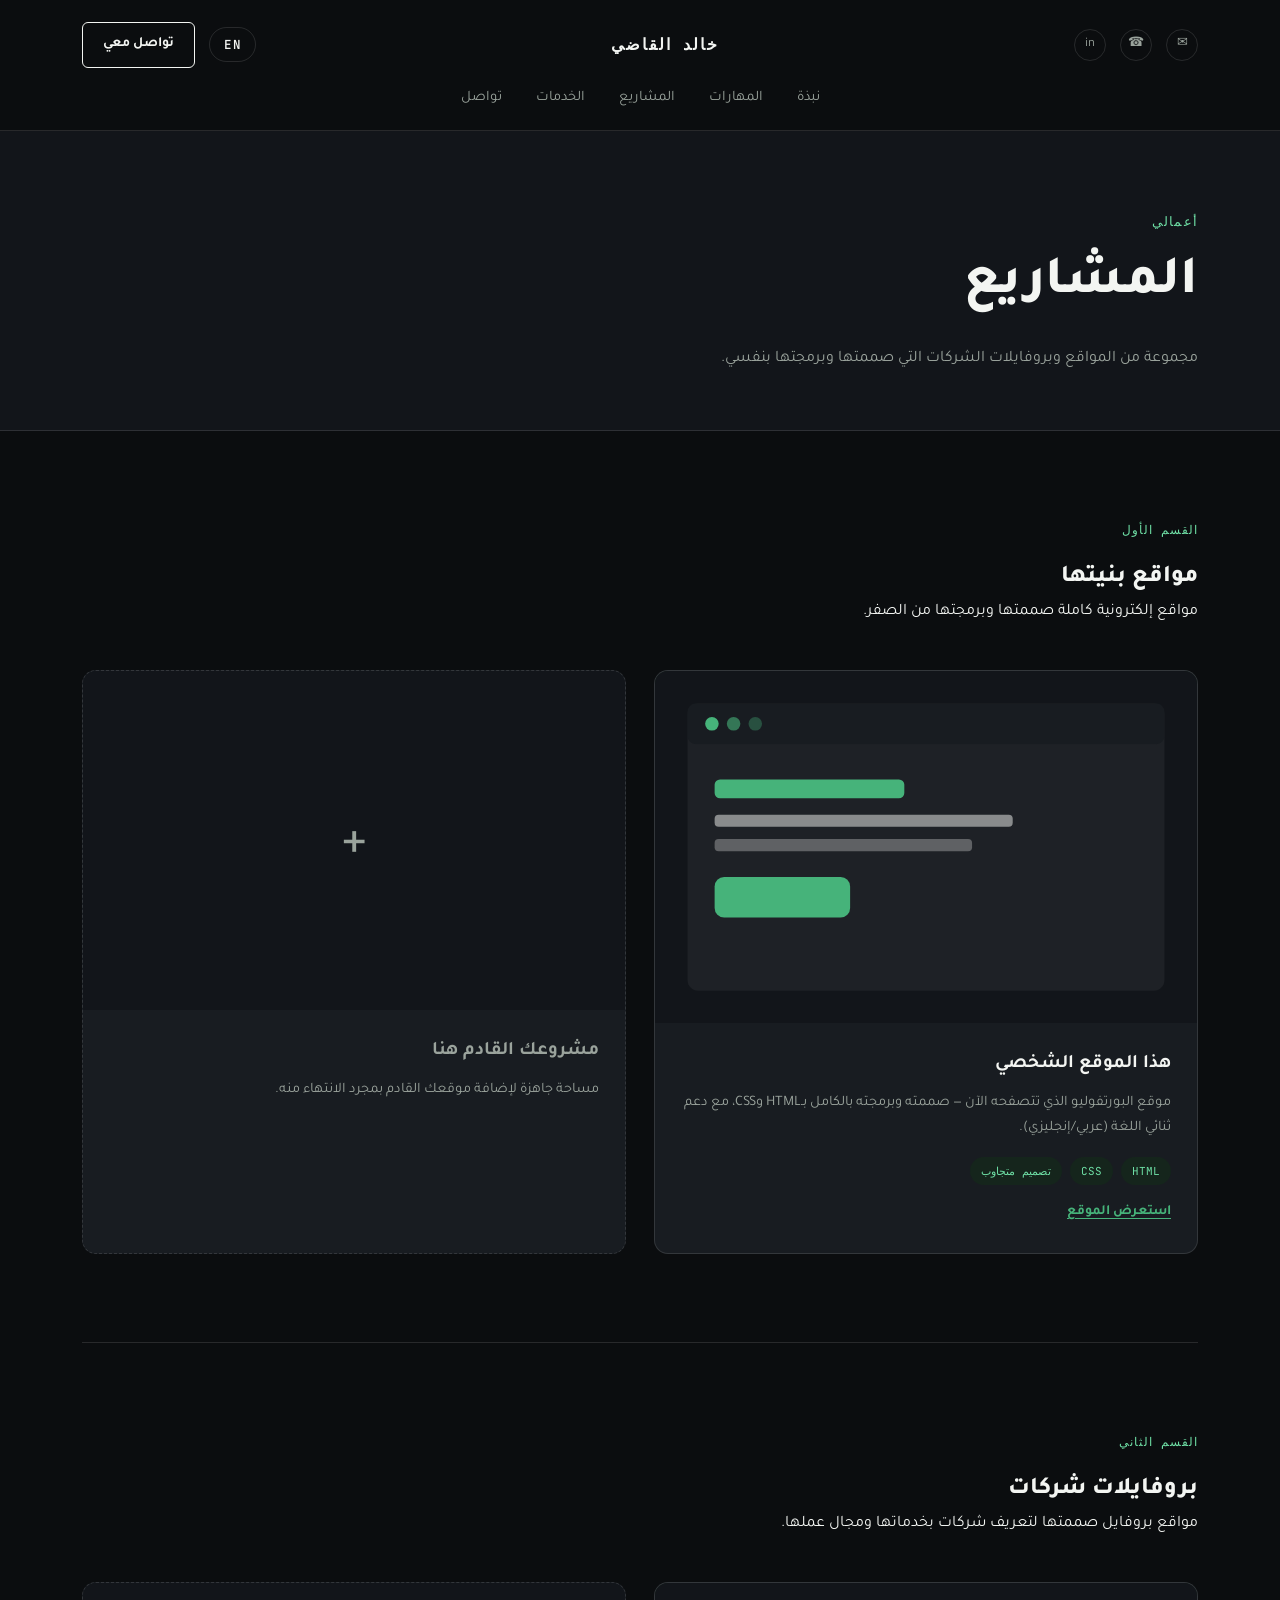
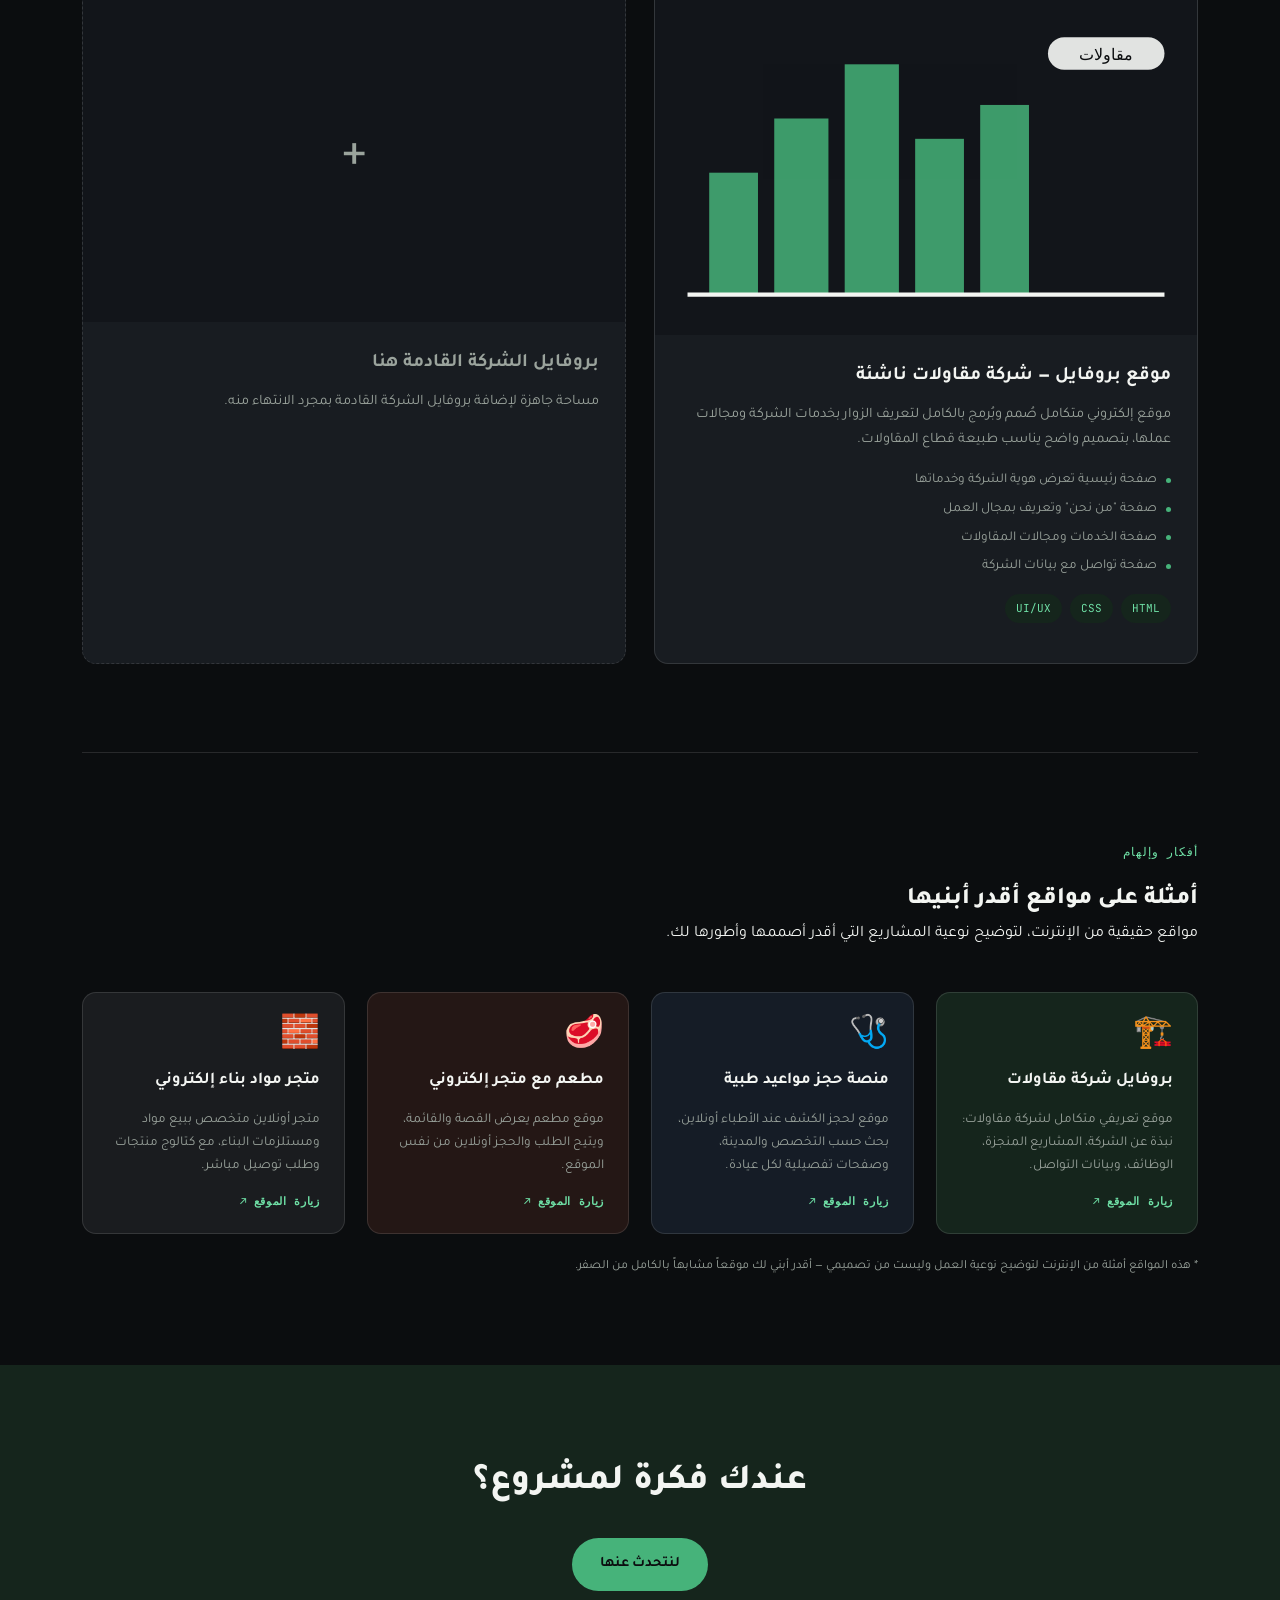
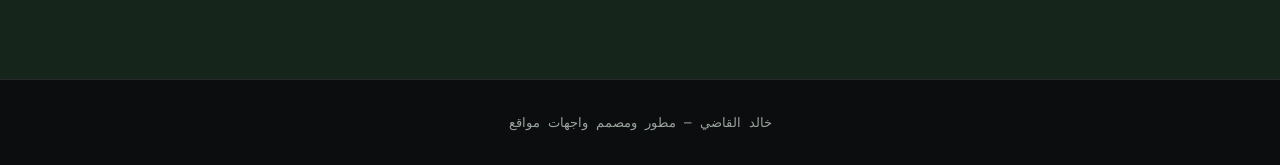
==== Projects.html @ 0570853b "files upluod" ====
<!DOCTYPE html>
<html lang="ar" dir="rtl">
<head>
<meta charset="UTF-8">
<meta name="viewport" content="width=device-width, initial-scale=1.0">
<title>المشاريع — خالد القاضي</title>
<meta name="description" content="مشاريع خالد القاضي — مواقع إلكترونية وبروفايلات شركات صممها وطوّرها.">
<link rel="preconnect" href="https://fonts.googleapis.com">
<link rel="preconnect" href="https://fonts.gstatic.com" crossorigin>
<link href="https://fonts.googleapis.com/css2?family=Fraunces:ital,opsz,wght@0,9..144,400;0,9..144,500;0,9..144,600;1,9..144,500&family=Sora:wght@400;500;600;700&family=JetBrains+Mono:wght@400;500;600&family=Tajawal:wght@400;500;700;800&display=swap" rel="stylesheet">
<link rel="stylesheet" href="Protofile.css">
</head>
<body>

<header class="nav">
  <div class="nav-top wrap">
    <div class="nav-icons">
      <a href="mailto:khaledkadi188@gmail.com" aria-label="Email" class="icon-link">✉</a>
      <a href="tel:+966581948160" aria-label="Phone" class="icon-link">☎</a>
      <a href="https://www.linkedin.com/" target="_blank" rel="noopener" aria-label="LinkedIn" class="icon-link">in</a>
    </div>
    <a href="index.html#top" class="site-title" data-i18n="brandName">خالد القاضي</a>
    <div class="nav-actions">
      <button class="lang-btn" id="langToggle">EN</button>
      <a href="index.html#contact" class="btn-outline" data-i18n="navCta">تواصل معي</a>
    </div>
  </div>
  <nav class="links wrap">
    <a href="index.html#about" data-i18n="navAbout">نبذة</a>
    <a href="index.html#skills" data-i18n="navSkills">المهارات</a>
    <a href="projects.html" data-i18n="navProjects">المشاريع</a>
    <a href="index.html#services" data-i18n="navServices">الخدمات</a>
    <a href="index.html#contact" data-i18n="navContact">تواصل</a>
  </nav>
</header>

<main id="top">
  <!-- PAGE HEADER -->
  <section class="page-header">
    <div class="wrap">
      <span class="eyebrow" data-i18n="pageEyebrow">أعمالي</span>
      <h1 class="display" data-i18n="pageTitle">المشاريع</h1>
      <p class="lead" data-i18n="pageLead">مجموعة من المواقع وبروفايلات الشركات التي صممتها وبرمجتها بنفسي.</p>
    </div>
  </section>

  <!-- WEBSITES -->
  <section id="websites">
    <div class="wrap">
      <div class="section-head">
        <span class="tag" data-i18n="websitesTag">القسم الأول</span>
        <h2 class="display" data-i18n="websitesTitle">مواقع بنيتها</h2>
        <p class="lead" data-i18n="websitesLead">مواقع إلكترونية كاملة صممتها وبرمجتها من الصفر.</p>
      </div>
      <div class="project-grid">

        <article class="project-card-sm">
          <div class="card-media">
            <svg viewBox="0 0 400 260" aria-hidden="true">
              <rect width="400" height="260" fill="#12151A"/>
              <rect x="24" y="24" width="352" height="212" rx="8" fill="#F3F5F2" opacity="0.05"/>
              <rect x="24" y="24" width="352" height="30" rx="6" fill="#181C21"/>
              <circle cx="42" cy="39" r="5" fill="#46B37A"/><circle cx="58" cy="39" r="5" fill="#46B37A" opacity="0.6"/><circle cx="74" cy="39" r="5" fill="#46B37A" opacity="0.35"/>
              <rect x="44" y="80" width="140" height="14" rx="4" fill="#46B37A"/>
              <rect x="44" y="106" width="220" height="9" rx="3" fill="#F3F5F2" opacity="0.5"/>
              <rect x="44" y="124" width="190" height="9" rx="3" fill="#F3F5F2" opacity="0.3"/>
              <rect x="44" y="152" width="100" height="30" rx="7" fill="#46B37A"/>
            </svg>
          </div>
          <div class="card-body">
            <h3 data-i18n="site1Title">هذا الموقع الشخصي</h3>
            <p data-i18n="site1Body">موقع البورتفوليو الذي تتصفحه الآن — صممته وبرمجته بالكامل بـHTML وCSS، مع دعم ثنائي اللغة (عربي/إنجليزي).</p>
            <div class="card-tags">
              <span class="ptag">HTML</span><span class="ptag">CSS</span><span class="ptag" data-i18n="ptagResponsive">تصميم متجاوب</span>
            </div>
            <a href="index.html#top" class="card-link" data-i18n="viewSite">استعرض الموقع</a>
          </div>
        </article>

        <article class="project-card-sm placeholder-card">
          <div class="card-media placeholder-media">
            <span class="plus">+</span>
          </div>
          <div class="card-body">
            <h3 data-i18n="placeholderTitle">مشروعك القادم هنا</h3>
            <p data-i18n="placeholderBody">مساحة جاهزة لإضافة موقعك القادم بمجرد الانتهاء منه.</p>
          </div>
        </article>

      </div>
    </div>
  </section>

  <div class="wrap"><hr class="rule"></div>

  <!-- COMPANY PROFILES -->
  <section id="profiles">
    <div class="wrap">
      <div class="section-head">
        <span class="tag" data-i18n="profilesTag">القسم الثاني</span>
        <h2 class="display" data-i18n="profilesTitle">بروفايلات شركات</h2>
        <p class="lead" data-i18n="profilesLead">مواقع بروفايل صممتها لتعريف شركات بخدماتها ومجال عملها.</p>
      </div>
      <div class="project-grid">

        <article class="project-card-sm">
          <div class="card-media">
            <svg viewBox="0 0 400 260" aria-hidden="true">
              <rect width="400" height="260" fill="#12151A"/>
              <g fill="#46B37A" opacity="0.85">
                <rect x="40" y="140" width="36" height="90"/>
                <rect x="88" y="100" width="40" height="130"/>
                <rect x="140" y="60" width="40" height="170"/>
                <rect x="192" y="115" width="36" height="115"/>
                <rect x="240" y="90" width="36" height="140"/>
              </g>
              <line x1="24" y1="230" x2="376" y2="230" stroke="#F3F5F2" stroke-width="3"/>
              <rect x="290" y="40" width="86" height="24" rx="12" fill="#F3F5F2" opacity="0.92"/>
              <text x="333" y="57" text-anchor="middle" font-size="12" font-family="JetBrains Mono, monospace" fill="#0B0D0F">مقاولات</text>
            </svg>
          </div>
          <div class="card-body">
            <h3 data-i18n="profile1Title">موقع بروفايل — شركة مقاولات ناشئة</h3>
            <p data-i18n="profile1Body">موقع إلكتروني متكامل صُمم وبُرمج بالكامل لتعريف الزوار بخدمات الشركة ومجالات عملها، بتصميم واضح يناسب طبيعة قطاع المقاولات.</p>
            <ul class="card-list">
              <li data-i18n="profileF1">صفحة رئيسية تعرض هوية الشركة وخدماتها</li>
              <li data-i18n="profileF2">صفحة "من نحن" وتعريف بمجال العمل</li>
              <li data-i18n="profileF3">صفحة الخدمات ومجالات المقاولات</li>
              <li data-i18n="profileF4">صفحة تواصل مع بيانات الشركة</li>
            </ul>
            <div class="card-tags">
              <span class="ptag">HTML</span><span class="ptag">CSS</span><span class="ptag" data-i18n="ptagUx">UI/UX</span>
            </div>
          </div>
        </article>

        <article class="project-card-sm placeholder-card">
          <div class="card-media placeholder-media">
            <span class="plus">+</span>
          </div>
          <div class="card-body">
            <h3 data-i18n="placeholderTitle2">بروفايل الشركة القادمة هنا</h3>
            <p data-i18n="placeholderBody2">مساحة جاهزة لإضافة بروفايل الشركة القادمة بمجرد الانتهاء منه.</p>
          </div>
        </article>

      </div>
    </div>
  </section>

  <div class="wrap"><hr class="rule"></div>

  <!-- INSPIRATION EXAMPLES -->
  <section id="examples">
    <div class="wrap">
      <div class="section-head">
        <span class="tag" data-i18n="examplesTag">أفكار وإلهام</span>
        <h2 class="display" data-i18n="examplesTitle">أمثلة على مواقع أقدر أبنيها</h2>
        <p class="lead" data-i18n="examplesLead">مواقع حقيقية من الإنترنت، لتوضيح نوعية المشاريع التي أقدر أصممها وأطورها لك.</p>
      </div>
      <div class="examples-grid">
        <a class="example-card tone-a" href="https://igcco.net/en/" target="_blank" rel="noopener">
          <span class="example-icon">🏗️</span>
          <h3 data-i18n="ex1Title">بروفايل شركة مقاولات</h3>
          <p data-i18n="ex1Body">موقع تعريفي متكامل لشركة مقاولات: نبذة عن الشركة، المشاريع المنجزة، الوظائف، وبيانات التواصل.</p>
          <span class="example-visit" data-i18n="visitSite">زيارة الموقع</span>
        </a>
        <a class="example-card tone-b" href="https://saudi.vezeeta.com/ar" target="_blank" rel="noopener">
          <span class="example-icon">🩺</span>
          <h3 data-i18n="ex2Title">منصة حجز مواعيد طبية</h3>
          <p data-i18n="ex2Body">موقع لحجز الكشف عند الأطباء أونلاين، بحث حسب التخصص والمدينة، وصفحات تفصيلية لكل عيادة.</p>
          <span class="example-visit" data-i18n="visitSite">زيارة الموقع</span>
        </a>
        <a class="example-card tone-c" href="https://redston.sa/ar" target="_blank" rel="noopener">
          <span class="example-icon">🥩</span>
          <h3 data-i18n="ex3Title">مطعم مع متجر إلكتروني</h3>
          <p data-i18n="ex3Body">موقع مطعم يعرض القصة والقائمة، ويتيح الطلب والحجز أونلاين من نفس الموقع.</p>
          <span class="example-visit" data-i18n="visitSite">زيارة الموقع</span>
        </a>
        <a class="example-card tone-d" href="https://mawad.com/" target="_blank" rel="noopener">
          <span class="example-icon">🧱</span>
          <h3 data-i18n="ex4Title">متجر مواد بناء إلكتروني</h3>
          <p data-i18n="ex4Body">متجر أونلاين متخصص ببيع مواد ومستلزمات البناء، مع كتالوج منتجات وطلب توصيل مباشر.</p>
          <span class="example-visit" data-i18n="visitSite">زيارة الموقع</span>
        </a>
      </div>
      <p class="examples-note" data-i18n="examplesNote">* هذه المواقع أمثلة من الإنترنت لتوضيح نوعية العمل وليست من تصميمي — أقدر أبني لك موقعاً مشابهاً بالكامل من الصفر.</p>
    </div>
  </section>

  <!-- CTA -->
  <section class="cta-band">
    <div class="wrap cta-inner">
      <h2 class="display" data-i18n="ctaTitle">عندك فكرة لمشروع؟</h2>
      <a href="index.html#contact" class="btn-solid" data-i18n="ctaBtn">لنتحدث عنها</a>
    </div>
  </section>
</main>

<footer>
  <div class="wrap">
    <span data-i18n="footerText">خالد القاضي — مطور ومصمم واجهات مواقع</span>
  </div>
</footer>

<script>
  const translations = {
    ar: {
      brandName:"خالد القاضي", navAbout:"نبذة", navSkills:"المهارات", navProjects:"المشاريع", navServices:"الخدمات", navContact:"تواصل", navCta:"تواصل معي",
      pageEyebrow:"أعمالي", pageTitle:"المشاريع", pageLead:"مجموعة من المواقع وبروفايلات الشركات التي صممتها وبرمجتها بنفسي.",
      websitesTag:"القسم الأول", websitesTitle:"مواقع بنيتها", websitesLead:"مواقع إلكترونية كاملة صممتها وبرمجتها من الصفر.",
      site1Title:"هذا الموقع الشخصي", site1Body:"موقع البورتفوليو الذي تتصفحه الآن — صممته وبرمجته بالكامل بـHTML وCSS، مع دعم ثنائي اللغة (عربي/إنجليزي).",
      ptagResponsive:"تصميم متجاوب", viewSite:"استعرض الموقع",
      placeholderTitle:"مشروعك القادم هنا", placeholderBody:"مساحة جاهزة لإضافة موقعك القادم بمجرد الانتهاء منه.",
      profilesTag:"القسم الثاني", profilesTitle:"بروفايلات شركات", profilesLead:"مواقع بروفايل صممتها لتعريف شركات بخدماتها ومجال عملها.",
      profile1Title:"موقع بروفايل — شركة مقاولات ناشئة",
      profile1Body:"موقع إلكتروني متكامل صُمم وبُرمج بالكامل لتعريف الزوار بخدمات الشركة ومجالات عملها، بتصميم واضح يناسب طبيعة قطاع المقاولات.",
      profileF1:"صفحة رئيسية تعرض هوية الشركة وخدماتها",
      profileF2:'صفحة "من نحن" وتعريف بمجال العمل',
      profileF3:"صفحة الخدمات ومجالات المقاولات",
      profileF4:"صفحة تواصل مع بيانات الشركة",
      ptagUx:"UI/UX",
      placeholderTitle2:"بروفايل الشركة القادمة هنا", placeholderBody2:"مساحة جاهزة لإضافة بروفايل الشركة القادمة بمجرد الانتهاء منه.",
      examplesTag:"أفكار وإلهام", examplesTitle:"أمثلة على مواقع أقدر أبنيها",
      examplesLead:"مواقع حقيقية من الإنترنت، لتوضيح نوعية المشاريع التي أقدر أصممها وأطورها لك.",
      ex1Title:"بروفايل شركة مقاولات",
      ex1Body:"موقع تعريفي متكامل لشركة مقاولات: نبذة عن الشركة، المشاريع المنجزة، الوظائف، وبيانات التواصل.",
      ex2Title:"منصة حجز مواعيد طبية",
      ex2Body:"موقع لحجز الكشف عند الأطباء أونلاين، بحث حسب التخصص والمدينة، وصفحات تفصيلية لكل عيادة.",
      ex3Title:"مطعم مع متجر إلكتروني",
      ex3Body:"موقع مطعم يعرض القصة والقائمة، ويتيح الطلب والحجز أونلاين من نفس الموقع.",
      ex4Title:"متجر مواد بناء إلكتروني",
      ex4Body:"متجر أونلاين متخصص ببيع مواد ومستلزمات البناء، مع كتالوج منتجات وطلب توصيل مباشر.",
      visitSite:"زيارة الموقع",
      examplesNote:"* هذه المواقع أمثلة من الإنترنت لتوضيح نوعية العمل وليست من تصميمي — أقدر أبني لك موقعاً مشابهاً بالكامل من الصفر.",
      ctaTitle:"عندك فكرة لمشروع؟", ctaBtn:"لنتحدث عنها",
      footerText:"خالد القاضي — مطور ومصمم واجهات مواقع"
    },
    en: {
      brandName:"Khaled Alkadi", navAbout:"About", navSkills:"Skills", navProjects:"Projects", navServices:"Services", navContact:"Contact", navCta:"Get in touch",
      pageEyebrow:"My work", pageTitle:"Projects", pageLead:"A collection of websites and company profiles I've designed and built myself.",
      websitesTag:"Section one", websitesTitle:"Websites I've built", websitesLead:"Full websites I designed and coded from scratch.",
      site1Title:"This portfolio site", site1Body:"The portfolio site you're browsing right now — fully designed and coded in HTML and CSS, with bilingual (Arabic/English) support.",
      ptagResponsive:"Responsive design", viewSite:"View site",
      placeholderTitle:"Your next project here", placeholderBody:"A ready spot to add your next website once it's done.",
      profilesTag:"Section two", profilesTitle:"Company profiles", profilesLead:"Profile websites I designed to introduce companies and their services.",
      profile1Title:"Profile website — growing construction company",
      profile1Body:"A complete website designed and built to introduce visitors to the company's services and areas of work, with a clear layout suited to the construction sector.",
      profileF1:"Homepage showcasing the company's identity and services",
      profileF2:'An "About us" page introducing the business',
      profileF3:"A services page covering construction specialties",
      profileF4:"A contact page with company details",
      ptagUx:"UI/UX",
      placeholderTitle2:"Next company profile here", placeholderBody2:"A ready spot to add the next company profile once it's done.",
      examplesTag:"Inspiration", examplesTitle:"Examples of sites I can build",
      examplesLead:"Real websites from around the web, showing the kind of projects I can design and build for you.",
      ex1Title:"Contracting company profile",
      ex1Body:"A complete profile site for a contracting company: about the company, completed projects, careers, and contact details.",
      ex2Title:"Medical appointment booking platform",
      ex2Body:"A site for booking doctor appointments online, searchable by specialty and city, with detailed clinic pages.",
      ex3Title:"Restaurant with online store",
      ex3Body:"A restaurant site that tells its story and menu, while letting customers order and book a table online.",
      ex4Title:"Building materials online store",
      ex4Body:"An online store specialized in construction materials and supplies, with a product catalog and direct delivery ordering.",
      visitSite:"Visit website",
      examplesNote:"* These sites are examples from the web to illustrate the type of work, not designed by me — I can build you a similar site fully from scratch.",
      ctaTitle:"Have a project in mind?", ctaBtn:"Let's talk about it",
      footerText:"Khaled Alkadi — Web Developer & UI/UX Designer"
    }
  };

  const langToggle = document.getElementById('langToggle');
  const htmlEl = document.documentElement;

  function applyLang(lang){
    const dict = translations[lang];
    document.querySelectorAll('[data-i18n]').forEach(el=>{
      const key = el.getAttribute('data-i18n');
      if(dict[key] !== undefined){ el.innerHTML = dict[key]; }
    });
    htmlEl.setAttribute('lang', lang);
    htmlEl.setAttribute('dir', lang === 'ar' ? 'rtl' : 'ltr');
    langToggle.textContent = lang === 'ar' ? 'EN' : 'عربي';
    langToggle.setAttribute('aria-label', lang === 'ar' ? 'Switch to English' : 'التبديل إلى العربية');
  }

  let currentLang = 'ar';
  langToggle.addEventListener('click', ()=>{
    currentLang = currentLang === 'ar' ? 'en' : 'ar';
    applyLang(currentLang);
  });

  applyLang(currentLang);
</script>

</body>
</html>
---- Protofile.css ----
:root{
  --bg:#0B0D0F;
  --bg-alt:#12151A;
  --bg-card:#181C21;
  --ink:#F3F5F2;
  --text-lo:#9AA39C;
  --line: rgba(243,245,242,0.12);
  --green:#46B37A;
  --green-bright:#6FE0A6;
  --green-dark:#1E4A2F;
  --green-light:#15251C;
  --dot:#CBD3CE;
  --star-line: rgba(203,211,206,0.30);
  --max: 1180px;
  --font-display-en: 'Fraunces', serif;
  --font-body-en: 'Sora', sans-serif;
  --font-display-ar: 'Tajawal', sans-serif;
  --font-body-ar: 'Tajawal', sans-serif;
  --font-mono: 'JetBrains Mono', monospace;
}
*{box-sizing:border-box; margin:0; padding:0;}
html{scroll-behavior:smooth;}
@media (prefers-reduced-motion: reduce){
  html{scroll-behavior:auto;}
  *{animation-duration:0.01ms !important; transition-duration:0.01ms !important;}
}
body{
  background:var(--bg);
  color:var(--ink);
  font-family:var(--font-body-ar);
  line-height:1.7;
}
html[lang="en"] body{ font-family:var(--font-body-en); }
html[lang="en"] h1, html[lang="en"] h2, html[lang="en"] .display{ font-family:var(--font-display-en); font-style:italic; font-weight:500; }
html[lang="ar"] h1, html[lang="ar"] h2, html[lang="ar"] .display{ font-family:var(--font-display-ar); font-weight:800; }

a{color:inherit;}
.wrap{max-width:var(--max); margin:0 auto; padding:0 32px;}
section{padding:88px 0;}
@media (max-width:720px){ section{padding:56px 0;} }

a:focus-visible, button:focus-visible{ outline:2px solid var(--green); outline-offset:3px; border-radius:4px; }

/* ---------- nav ---------- */
header.nav{ background:var(--bg); border-bottom:1px solid var(--line); position:sticky; top:0; z-index:50; }
.nav-top{ display:flex; align-items:center; justify-content:space-between; padding:22px 32px 18px; gap:16px; }
.nav-icons{ display:flex; gap:14px; }
.icon-link{
  width:32px; height:32px; border-radius:50%; border:1px solid var(--line);
  display:flex; align-items:center; justify-content:center; text-decoration:none;
  font-size:13px; color:var(--text-lo); transition:border-color .2s ease, color .2s ease;
}
.icon-link:hover{ border-color:var(--green); color:var(--green-bright); }
.site-title{
  font-family:var(--font-mono); font-size:16px; letter-spacing:.12em; text-transform:uppercase;
  text-decoration:none; color:var(--ink); font-weight:600;
}
.nav-actions{ display:flex; align-items:center; gap:14px; }
.lang-btn{
  font-family:var(--font-mono); font-size:12.5px; font-weight:600;
  background:transparent; border:1px solid var(--line); color:var(--ink);
  padding:8px 14px; border-radius:999px; cursor:pointer; letter-spacing:.04em;
  transition:border-color .2s ease;
}
.lang-btn:hover{ border-color:var(--green); }
.btn-outline{
  border:1px solid var(--ink); color:var(--ink); text-decoration:none;
  padding:10px 20px; border-radius:6px; font-size:14px; font-weight:600;
  transition:background .2s ease, color .2s ease, border-color .2s ease;
}
.btn-outline:hover{ background:var(--green); color:var(--bg); border-color:var(--green); }
nav.links{
  display:flex; justify-content:center; gap:34px; padding:0 32px 20px;
  font-size:14.5px;
}
nav.links a{ text-decoration:none; color:var(--text-lo); transition:color .2s ease; }
nav.links a:hover{ color:var(--green-bright); }
@media (max-width:720px){
  .nav-top{ flex-wrap:wrap; }
  nav.links{ gap:18px; flex-wrap:wrap; font-size:13px; }
}

/* ---------- hero ---------- */
.hero{
  position:relative; overflow:hidden;
  min-height:100vh; min-height:100svh;
  display:flex; align-items:center; justify-content:center;
  text-align:center; background:var(--bg);
}
.constellation-bg{ position:absolute; inset:0; width:100%; height:100%; display:block; }
.hero-content{
  position:relative; z-index:2;
  display:flex; flex-direction:column; align-items:center; gap:20px;
  padding:40px 32px; max-width:640px; margin:0 auto;
}
.eyebrow{
  font-family:var(--font-mono); font-size:12.5px; letter-spacing:.1em; text-transform:uppercase;
  color:var(--green-bright); display:inline-block;
}
.hero-avatar{
  width:136px; height:136px; border-radius:50%; overflow:hidden;
  background:var(--bg-card); border:1px solid var(--line);
  display:flex; align-items:center; justify-content:center; position:relative;
  animation:avatarGlow 4.5s ease-in-out infinite;
}
@keyframes avatarGlow{
  0%,100%{ box-shadow:0 0 0 1px var(--line), 0 0 30px rgba(70,179,122,0.14); }
  50%{ box-shadow:0 0 0 1px var(--line), 0 0 48px rgba(70,179,122,0.26); }
}
.hero-avatar img{ width:100%; height:100%; object-fit:cover; display:block; }
.avatar-fallback{ width:100%; height:100%; display:flex; align-items:center; justify-content:center; }
.avatar-fallback svg{ width:44%; height:44%; opacity:.4; }
.hero-name{ font-size:clamp(32px,5.2vw,50px); color:var(--ink); line-height:1.2; }
.hero-tagline{ font-size:16px; color:var(--text-lo); max-width:42ch; }
.hero-socials{ display:flex; gap:12px; margin-top:2px; }
.hero-socials .icon-link{ width:38px; height:38px; font-size:14px; }
.hero-cta{ display:flex; gap:16px; margin-top:10px; flex-wrap:wrap; justify-content:center; }
.scroll-hint{
  position:absolute; bottom:26px; left:50%; transform:translateX(-50%);
  color:var(--text-lo); font-size:20px; z-index:2;
  animation:scrollBounce 2.2s ease-in-out infinite;
}
@keyframes scrollBounce{ 0%,100%{ transform:translateX(-50%) translateY(0); opacity:.6;} 50%{ transform:translateX(-50%) translateY(8px); opacity:1;} }

/* ---------- services triptych ---------- */
.triptych{ background:var(--bg-alt); }
.triptych .center{ text-align:center; margin-bottom:56px; color:var(--ink); }
.triptych-grid{ display:grid; grid-template-columns:repeat(3,1fr); gap:48px; text-align:center; }
@media (max-width:820px){ .triptych-grid{ grid-template-columns:1fr; gap:40px; } }
.triptych-col h3{ font-size:20px; margin-bottom:14px; font-family:var(--font-body-ar); color:var(--ink); }
html[lang="en"] .triptych-col h3{ font-family:var(--font-body-en); font-weight:700; }
.triptych-col p{ font-size:14.5px; color:var(--text-lo); max-width:32ch; margin:0 auto 16px; }
.triptych-col a{ font-size:14px; text-decoration:underline; text-underline-offset:4px; color:var(--green); font-weight:600; }
.triptych-col a:hover{ color:var(--green-bright); }

.rule{ border:none; border-top:1px solid var(--line); margin:0; }

/* ---------- split sections ---------- */
.split-grid{ display:grid; grid-template-columns:0.75fr 1.25fr; gap:64px; align-items:start; }
@media (max-width:860px){ .split-grid{ grid-template-columns:1fr; gap:32px; } }
.split-media .tag{ display:block; margin-bottom:16px; }
.media-box{ border-radius:10px; overflow:hidden; aspect-ratio:1/1; max-width:340px; border:1px solid var(--line); }
.media-box svg{ width:100%; height:100%; display:block; animation:floatShape 6s ease-in-out infinite; }
@keyframes floatShape{ 0%,100%{ transform:translateY(0);} 50%{ transform:translateY(-6px);} }
.tag{
  font-family:var(--font-mono); font-size:12px; letter-spacing:.08em; text-transform:uppercase;
  color:var(--green-bright);
}
.split-body h2.display{ font-size:clamp(26px,3.6vw,38px); margin-bottom:20px; color:var(--ink); }
.split-body .lead{ font-size:16px; color:var(--text-lo); max-width:56ch; margin-bottom:8px; }
.two-col{ display:grid; grid-template-columns:1fr 1fr; gap:32px; margin-top:36px; }
@media (max-width:560px){ .two-col{ grid-template-columns:1fr; } }
.two-col h4{ font-size:14px; letter-spacing:.04em; text-transform:uppercase; margin-bottom:10px; color:var(--ink); }
.two-col p{ font-size:14px; color:var(--text-lo); margin-bottom:12px; }
.two-col a{ font-size:13.5px; text-decoration:underline; text-underline-offset:4px; color:var(--green); font-weight:600; }
.two-col a:hover{ color:var(--green-bright); }

.split.alt .project-list{ list-style:none; display:flex; flex-direction:column; gap:8px; margin:22px 0 30px; }
.split.alt .project-list li{ display:flex; align-items:center; gap:10px; font-size:14px; color:var(--text-lo); }
.split.alt .project-list li::before{ content:''; width:6px; height:6px; border-radius:50%; background:var(--green); flex-shrink:0; }
.btn-solid{
  display:inline-block; background:var(--green); color:var(--bg);
  padding:14px 28px; border-radius:999px; text-decoration:none; font-weight:700; font-size:14.5px;
  transition:transform .2s ease, background .2s ease;
}
.btn-solid:hover{ transform:translateY(-2px); background:var(--green-bright); }
.btn-outline-invert{
  display:inline-block; border:1px solid var(--line); color:var(--ink);
  padding:14px 28px; border-radius:999px; text-decoration:none; font-weight:700; font-size:14.5px;
  transition:border-color .2s ease, color .2s ease;
}
.btn-outline-invert:hover{ border-color:var(--green); color:var(--green-bright); }

/* ---------- skills ---------- */
.section-head{ max-width:60ch; margin-bottom:44px; }
.section-head h2{ margin-top:12px; color:var(--ink); }
.skills-wrap{ display:flex; flex-wrap:wrap; gap:14px; }
.skill-chip{
  display:flex; align-items:center; gap:10px;
  padding:14px 20px; border-radius:12px;
  background:var(--green-light); border:1px solid var(--line);
  font-size:15px; font-weight:600; color:var(--ink);
  transition:border-color .2s ease, transform .2s ease;
}
.skill-chip:hover{ border-color:var(--green); transform:translateY(-3px); }
.skill-dot{ width:10px; height:10px; border-radius:3px; background:var(--green); }
.skill-chip:nth-child(2n) .skill-dot{ background:var(--ink); }
.skill-chip:nth-child(3n) .skill-dot{ background:var(--green-bright); }

/* ---------- contact ---------- */
.contact-inner{ display:grid; grid-template-columns:1fr 1fr; gap:56px; align-items:center; }
@media (max-width:820px){ .contact-inner{ grid-template-columns:1fr; } }
.contact-list{ display:flex; flex-direction:column; margin-top:28px; }
.contact-row{
  display:flex; align-items:center; justify-content:space-between;
  padding:18px 0; border-bottom:1px solid var(--line);
  text-decoration:none; color:var(--ink);
  transition:color .2s ease;
}
.contact-row:hover{ color:var(--green-bright); }
.contact-row .k{ font-family:var(--font-mono); font-size:12px; color:var(--text-lo); text-transform:uppercase; letter-spacing:.06em; }
.contact-row .v{ font-size:16px; font-weight:600; }
.contact-visual{
  aspect-ratio:1/1; border-radius:14px; background:var(--green-light); border:1px solid var(--line);
  display:flex; align-items:center; justify-content:center; position:relative; overflow:hidden;
}
.contact-visual .ring{ position:absolute; border:1px solid var(--line); border-radius:50%; }
.contact-visual .r1{ width:70%; height:70%; }
.contact-visual .r2{ width:45%; height:45%; border-color:var(--green); opacity:.5; }
.contact-initial{ font-family:var(--font-display-ar); font-weight:800; font-size:96px; color:var(--green-bright); z-index:2; }

footer{
  padding:32px 0; text-align:center; border-top:1px solid var(--line);
  font-family:var(--font-mono); font-size:12.5px; color:var(--text-lo);
}

/* ---------- inspiration examples ---------- */
.examples-grid{ display:grid; grid-template-columns:repeat(4,1fr); gap:22px; }
@media (max-width:980px){ .examples-grid{ grid-template-columns:1fr 1fr; } }
@media (max-width:560px){ .examples-grid{ grid-template-columns:1fr; } }
.example-card{
  border-radius:14px; padding:28px 24px 22px; display:flex; flex-direction:column; gap:14px;
  min-height:220px; border:1px solid var(--line); text-decoration:none; color:var(--ink);
  transition:transform .2s ease, box-shadow .2s ease, border-color .2s ease;
}
.example-card:hover{ transform:translateY(-4px); box-shadow:0 14px 30px rgba(0,0,0,0.35); border-color:var(--green); }
.example-icon{ font-size:32px; line-height:1; }
.example-card h3{ font-size:16.5px; }
.example-card p{ font-size:13.5px; color:var(--text-lo); flex:1; }
.example-visit{
  font-family:var(--font-mono); font-size:11px; letter-spacing:.06em; text-transform:uppercase;
  font-weight:600; color:var(--green-bright); display:flex; align-items:center; gap:6px;
}
.example-visit::after{ content:'↗'; }
.example-card.tone-a{ background:#15251C; }
.example-card.tone-b{ background:#151C26; }
.example-card.tone-c{ background:#241715; }
.example-card.tone-d{ background:#1A1C1F; }
.examples-note{ font-size:12.5px; color:var(--text-lo); margin-top:22px; }

/* ---------- projects page ---------- */
.page-header{ padding:80px 0 56px; border-bottom:1px solid var(--line); background:var(--bg-alt); }
.page-header .eyebrow{ display:block; }
.page-header h1{ font-size:clamp(34px,5vw,54px); color:var(--ink); margin:6px 0 16px; }
.page-header .lead{ font-size:16px; color:var(--text-lo); max-width:56ch; }

.project-grid{ display:grid; grid-template-columns:1fr 1fr; gap:28px; }
@media (max-width:780px){ .project-grid{ grid-template-columns:1fr; } }

.project-card-sm{
  border:1px solid var(--line); border-radius:14px; overflow:hidden;
  background:var(--bg-card); display:flex; flex-direction:column;
  transition:transform .2s ease, box-shadow .2s ease;
}
.project-card-sm:hover{ transform:translateY(-4px); box-shadow:0 14px 30px rgba(0,0,0,0.35); }
.card-media{ aspect-ratio:16/10; background:var(--green-light); }
.card-media svg{ width:100%; height:100%; display:block; }
.card-body{ padding:26px; }
.card-body h3{ font-size:19px; margin-bottom:10px; color:var(--ink); font-family:var(--font-body-ar); }
html[lang="en"] .card-body h3{ font-family:var(--font-body-en); font-weight:700; }
.card-body p{ font-size:14.5px; color:var(--text-lo); margin-bottom:16px; }
.card-list{ list-style:none; display:flex; flex-direction:column; gap:6px; margin-bottom:16px; }
.card-list li{ display:flex; align-items:center; gap:9px; font-size:13.5px; color:var(--text-lo); }
.card-list li::before{ content:''; width:5px; height:5px; border-radius:50%; background:var(--green); flex-shrink:0; }
.card-tags{ display:flex; flex-wrap:wrap; gap:8px; margin-bottom:14px; }
.ptag{ font-family:var(--font-mono); font-size:11px; padding:5px 11px; border-radius:999px; background:var(--green-light); color:var(--green-bright); }
.card-link{ font-size:14px; font-weight:600; text-decoration:underline; text-underline-offset:4px; color:var(--green); }
.card-link:hover{ color:var(--green-bright); }

.placeholder-card{ border-style:dashed; }
.placeholder-media{ display:flex; align-items:center; justify-content:center; background:var(--bg-alt); }
.placeholder-media .plus{ font-size:44px; color:var(--text-lo); font-family:var(--font-mono); }
.placeholder-card h3, .placeholder-card p{ color:var(--text-lo); }

.cta-band{ background:var(--green-light); text-align:center; }
.cta-inner{ display:flex; flex-direction:column; align-items:center; gap:24px; }
.cta-inner h2{ color:var(--ink); font-size:clamp(26px,3.6vw,36px); }
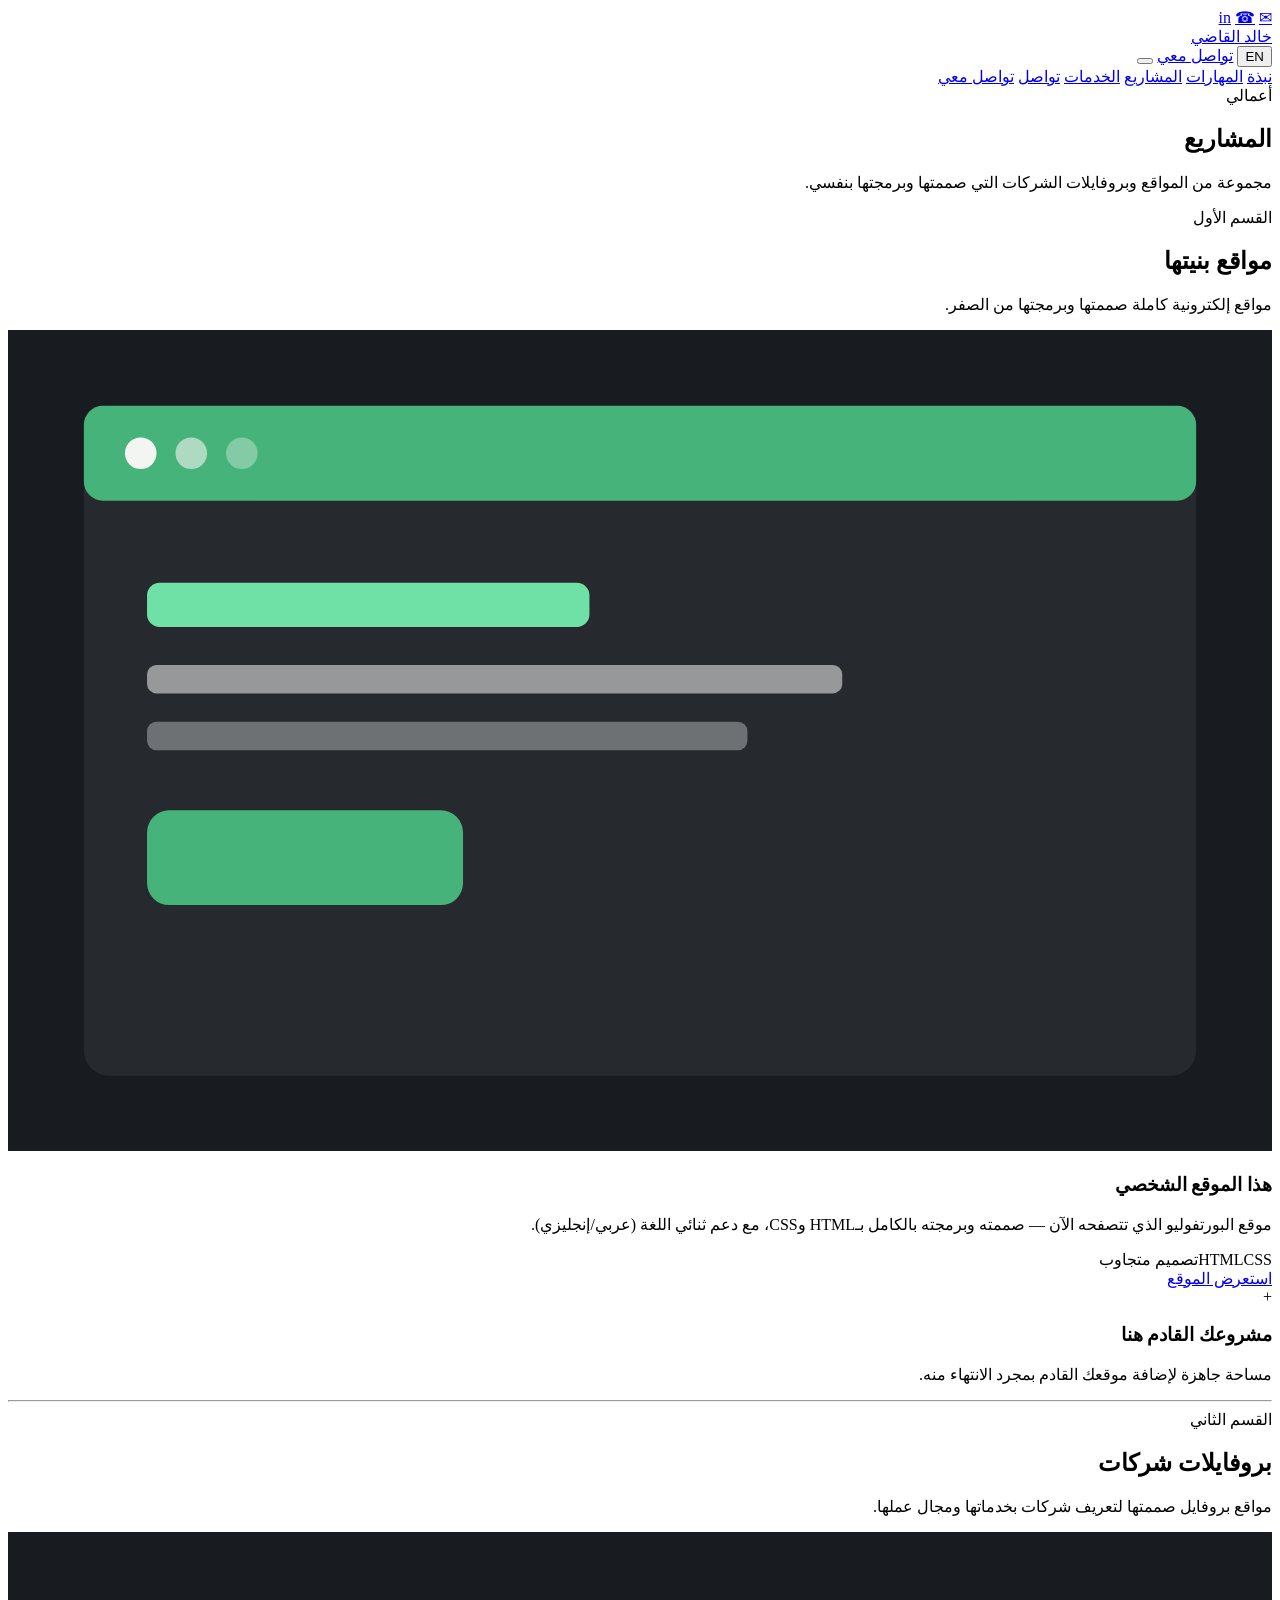
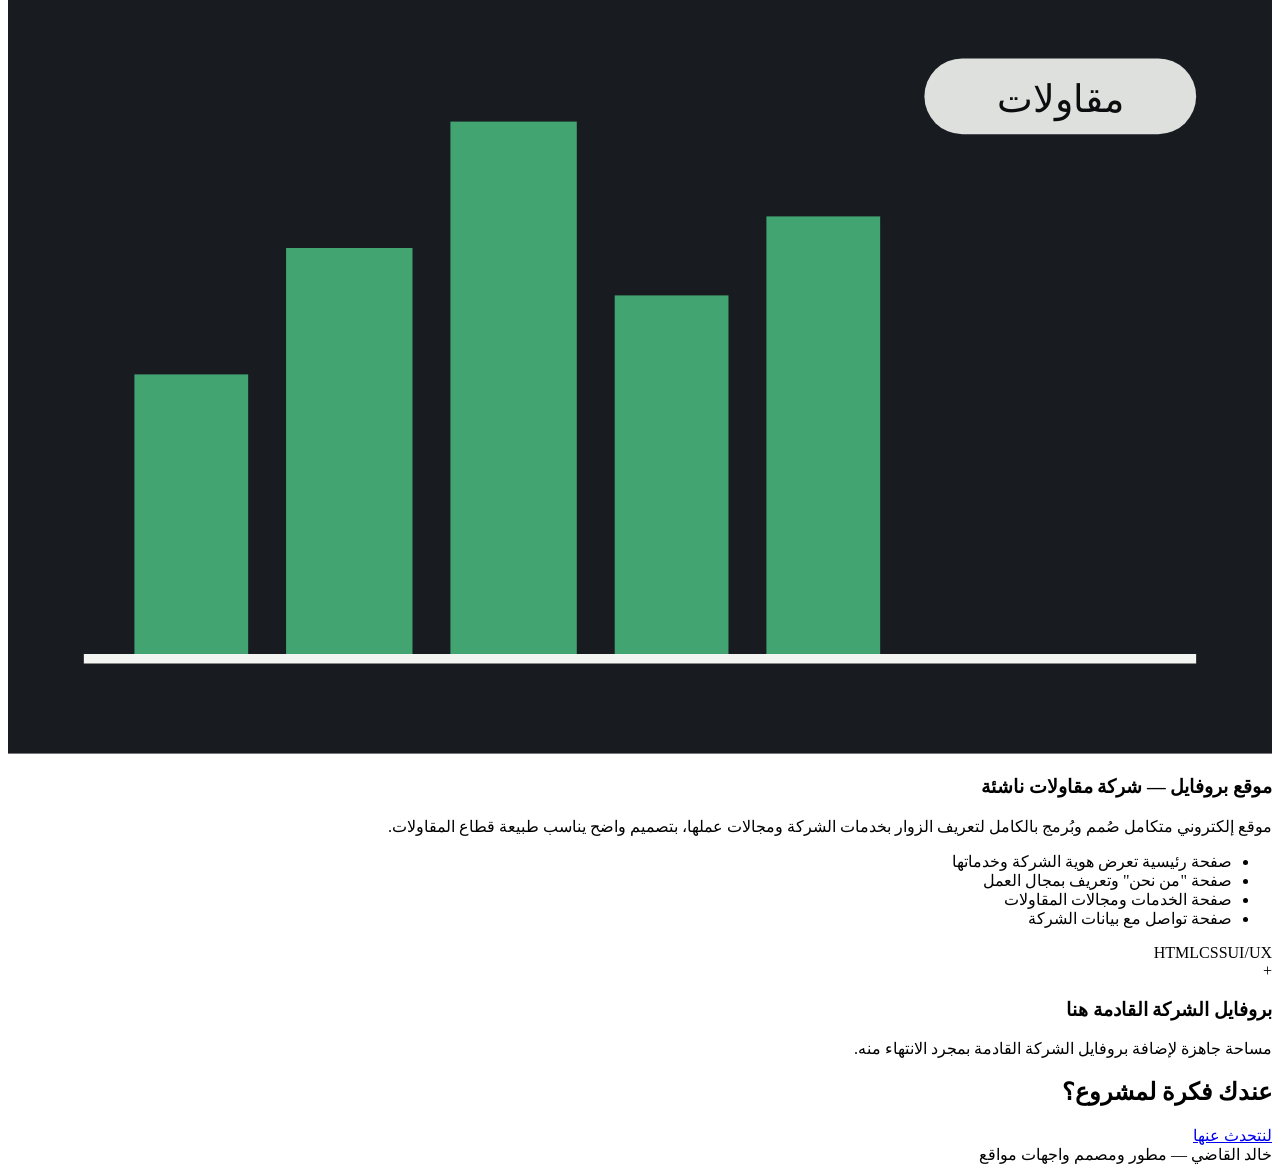
==== commit 89100668: "Update Projects.html" ====
--- a/Projects.html
+++ b/Projects.html
@@ -8,7 +8,7 @@
 <link rel="preconnect" href="https://fonts.googleapis.com">
 <link rel="preconnect" href="https://fonts.gstatic.com" crossorigin>
 <link href="https://fonts.googleapis.com/css2?family=Fraunces:ital,opsz,wght@0,9..144,400;0,9..144,500;0,9..144,600;1,9..144,500&family=Sora:wght@400;500;600;700&family=JetBrains+Mono:wght@400;500;600&family=Tajawal:wght@400;500;700;800&display=swap" rel="stylesheet">
-<link rel="stylesheet" href="Protofile.css">
+<link rel="stylesheet" href="style.css">
 </head>
 <body>
 
@@ -23,14 +23,18 @@
     <div class="nav-actions">
       <button class="lang-btn" id="langToggle">EN</button>
       <a href="index.html#contact" class="btn-outline" data-i18n="navCta">تواصل معي</a>
+      <button class="menu-toggle" id="menuToggle" aria-label="فتح القائمة" aria-expanded="false" aria-controls="navLinks">
+        <span></span>
+      </button>
     </div>
   </div>
-  <nav class="links wrap">
+  <nav class="links wrap" id="navLinks">
     <a href="index.html#about" data-i18n="navAbout">نبذة</a>
     <a href="index.html#skills" data-i18n="navSkills">المهارات</a>
     <a href="projects.html" data-i18n="navProjects">المشاريع</a>
     <a href="index.html#services" data-i18n="navServices">الخدمات</a>
     <a href="index.html#contact" data-i18n="navContact">تواصل</a>
+    <a href="index.html#contact" class="nav-cta-mobile" data-i18n="navCta">تواصل معي</a>
   </nav>
 </header>
 
@@ -57,13 +61,13 @@
         <article class="project-card-sm">
           <div class="card-media">
             <svg viewBox="0 0 400 260" aria-hidden="true">
-              <rect width="400" height="260" fill="#12151A"/>
-              <rect x="24" y="24" width="352" height="212" rx="8" fill="#F3F5F2" opacity="0.05"/>
-              <rect x="24" y="24" width="352" height="30" rx="6" fill="#181C21"/>
-              <circle cx="42" cy="39" r="5" fill="#46B37A"/><circle cx="58" cy="39" r="5" fill="#46B37A" opacity="0.6"/><circle cx="74" cy="39" r="5" fill="#46B37A" opacity="0.35"/>
-              <rect x="44" y="80" width="140" height="14" rx="4" fill="#46B37A"/>
-              <rect x="44" y="106" width="220" height="9" rx="3" fill="#F3F5F2" opacity="0.5"/>
-              <rect x="44" y="124" width="190" height="9" rx="3" fill="#F3F5F2" opacity="0.3"/>
+              <rect width="400" height="260" fill="#181C21"/>
+              <rect x="24" y="24" width="352" height="212" rx="8" fill="#F3F5F2" opacity="0.06"/>
+              <rect x="24" y="24" width="352" height="30" rx="6" fill="#46B37A"/>
+              <circle cx="42" cy="39" r="5" fill="#F3F5F2"/><circle cx="58" cy="39" r="5" fill="#F3F5F2" opacity="0.6"/><circle cx="74" cy="39" r="5" fill="#F3F5F2" opacity="0.35"/>
+              <rect x="44" y="80" width="140" height="14" rx="4" fill="#6FE0A6"/>
+              <rect x="44" y="106" width="220" height="9" rx="3" fill="#F3F5F2" opacity="0.55"/>
+              <rect x="44" y="124" width="190" height="9" rx="3" fill="#F3F5F2" opacity="0.35"/>
               <rect x="44" y="152" width="100" height="30" rx="7" fill="#46B37A"/>
             </svg>
           </div>
@@ -106,8 +110,8 @@
         <article class="project-card-sm">
           <div class="card-media">
             <svg viewBox="0 0 400 260" aria-hidden="true">
-              <rect width="400" height="260" fill="#12151A"/>
-              <g fill="#46B37A" opacity="0.85">
+              <rect width="400" height="260" fill="#181C21"/>
+              <g fill="#46B37A" opacity="0.9">
                 <rect x="40" y="140" width="36" height="90"/>
                 <rect x="88" y="100" width="40" height="130"/>
                 <rect x="140" y="60" width="40" height="170"/>
@@ -115,7 +119,7 @@
                 <rect x="240" y="90" width="36" height="140"/>
               </g>
               <line x1="24" y1="230" x2="376" y2="230" stroke="#F3F5F2" stroke-width="3"/>
-              <rect x="290" y="40" width="86" height="24" rx="12" fill="#F3F5F2" opacity="0.92"/>
+              <rect x="290" y="40" width="86" height="24" rx="12" fill="#F3F5F2" opacity="0.9"/>
               <text x="333" y="57" text-anchor="middle" font-size="12" font-family="JetBrains Mono, monospace" fill="#0B0D0F">مقاولات</text>
             </svg>
           </div>
@@ -145,46 +149,6 @@
         </article>
 
       </div>
-    </div>
-  </section>
-
-  <div class="wrap"><hr class="rule"></div>
-
-  <!-- INSPIRATION EXAMPLES -->
-  <section id="examples">
-    <div class="wrap">
-      <div class="section-head">
-        <span class="tag" data-i18n="examplesTag">أفكار وإلهام</span>
-        <h2 class="display" data-i18n="examplesTitle">أمثلة على مواقع أقدر أبنيها</h2>
-        <p class="lead" data-i18n="examplesLead">مواقع حقيقية من الإنترنت، لتوضيح نوعية المشاريع التي أقدر أصممها وأطورها لك.</p>
-      </div>
-      <div class="examples-grid">
-        <a class="example-card tone-a" href="https://igcco.net/en/" target="_blank" rel="noopener">
-          <span class="example-icon">🏗️</span>
-          <h3 data-i18n="ex1Title">بروفايل شركة مقاولات</h3>
-          <p data-i18n="ex1Body">موقع تعريفي متكامل لشركة مقاولات: نبذة عن الشركة، المشاريع المنجزة، الوظائف، وبيانات التواصل.</p>
-          <span class="example-visit" data-i18n="visitSite">زيارة الموقع</span>
-        </a>
-        <a class="example-card tone-b" href="https://saudi.vezeeta.com/ar" target="_blank" rel="noopener">
-          <span class="example-icon">🩺</span>
-          <h3 data-i18n="ex2Title">منصة حجز مواعيد طبية</h3>
-          <p data-i18n="ex2Body">موقع لحجز الكشف عند الأطباء أونلاين، بحث حسب التخصص والمدينة، وصفحات تفصيلية لكل عيادة.</p>
-          <span class="example-visit" data-i18n="visitSite">زيارة الموقع</span>
-        </a>
-        <a class="example-card tone-c" href="https://redston.sa/ar" target="_blank" rel="noopener">
-          <span class="example-icon">🥩</span>
-          <h3 data-i18n="ex3Title">مطعم مع متجر إلكتروني</h3>
-          <p data-i18n="ex3Body">موقع مطعم يعرض القصة والقائمة، ويتيح الطلب والحجز أونلاين من نفس الموقع.</p>
-          <span class="example-visit" data-i18n="visitSite">زيارة الموقع</span>
-        </a>
-        <a class="example-card tone-d" href="https://mawad.com/" target="_blank" rel="noopener">
-          <span class="example-icon">🧱</span>
-          <h3 data-i18n="ex4Title">متجر مواد بناء إلكتروني</h3>
-          <p data-i18n="ex4Body">متجر أونلاين متخصص ببيع مواد ومستلزمات البناء، مع كتالوج منتجات وطلب توصيل مباشر.</p>
-          <span class="example-visit" data-i18n="visitSite">زيارة الموقع</span>
-        </a>
-      </div>
-      <p class="examples-note" data-i18n="examplesNote">* هذه المواقع أمثلة من الإنترنت لتوضيح نوعية العمل وليست من تصميمي — أقدر أبني لك موقعاً مشابهاً بالكامل من الصفر.</p>
     </div>
   </section>
 
@@ -221,18 +185,6 @@
       profileF4:"صفحة تواصل مع بيانات الشركة",
       ptagUx:"UI/UX",
       placeholderTitle2:"بروفايل الشركة القادمة هنا", placeholderBody2:"مساحة جاهزة لإضافة بروفايل الشركة القادمة بمجرد الانتهاء منه.",
-      examplesTag:"أفكار وإلهام", examplesTitle:"أمثلة على مواقع أقدر أبنيها",
-      examplesLead:"مواقع حقيقية من الإنترنت، لتوضيح نوعية المشاريع التي أقدر أصممها وأطورها لك.",
-      ex1Title:"بروفايل شركة مقاولات",
-      ex1Body:"موقع تعريفي متكامل لشركة مقاولات: نبذة عن الشركة، المشاريع المنجزة، الوظائف، وبيانات التواصل.",
-      ex2Title:"منصة حجز مواعيد طبية",
-      ex2Body:"موقع لحجز الكشف عند الأطباء أونلاين، بحث حسب التخصص والمدينة، وصفحات تفصيلية لكل عيادة.",
-      ex3Title:"مطعم مع متجر إلكتروني",
-      ex3Body:"موقع مطعم يعرض القصة والقائمة، ويتيح الطلب والحجز أونلاين من نفس الموقع.",
-      ex4Title:"متجر مواد بناء إلكتروني",
-      ex4Body:"متجر أونلاين متخصص ببيع مواد ومستلزمات البناء، مع كتالوج منتجات وطلب توصيل مباشر.",
-      visitSite:"زيارة الموقع",
-      examplesNote:"* هذه المواقع أمثلة من الإنترنت لتوضيح نوعية العمل وليست من تصميمي — أقدر أبني لك موقعاً مشابهاً بالكامل من الصفر.",
       ctaTitle:"عندك فكرة لمشروع؟", ctaBtn:"لنتحدث عنها",
       footerText:"خالد القاضي — مطور ومصمم واجهات مواقع"
     },
@@ -252,18 +204,6 @@
       profileF4:"A contact page with company details",
       ptagUx:"UI/UX",
       placeholderTitle2:"Next company profile here", placeholderBody2:"A ready spot to add the next company profile once it's done.",
-      examplesTag:"Inspiration", examplesTitle:"Examples of sites I can build",
-      examplesLead:"Real websites from around the web, showing the kind of projects I can design and build for you.",
-      ex1Title:"Contracting company profile",
-      ex1Body:"A complete profile site for a contracting company: about the company, completed projects, careers, and contact details.",
-      ex2Title:"Medical appointment booking platform",
-      ex2Body:"A site for booking doctor appointments online, searchable by specialty and city, with detailed clinic pages.",
-      ex3Title:"Restaurant with online store",
-      ex3Body:"A restaurant site that tells its story and menu, while letting customers order and book a table online.",
-      ex4Title:"Building materials online store",
-      ex4Body:"An online store specialized in construction materials and supplies, with a product catalog and direct delivery ordering.",
-      visitSite:"Visit website",
-      examplesNote:"* These sites are examples from the web to illustrate the type of work, not designed by me — I can build you a similar site fully from scratch.",
       ctaTitle:"Have a project in mind?", ctaBtn:"Let's talk about it",
       footerText:"Khaled Alkadi — Web Developer & UI/UX Designer"
     }
@@ -291,7 +231,23 @@
   });
 
   applyLang(currentLang);
+
+  // ---- mobile hamburger menu ----
+  const menuToggle = document.getElementById('menuToggle');
+  const navLinks = document.getElementById('navLinks');
+  if(menuToggle && navLinks){
+    menuToggle.addEventListener('click', ()=>{
+      const isOpen = navLinks.classList.toggle('open');
+      menuToggle.setAttribute('aria-expanded', isOpen ? 'true' : 'false');
+    });
+    navLinks.querySelectorAll('a').forEach(a=>{
+      a.addEventListener('click', ()=>{
+        navLinks.classList.remove('open');
+        menuToggle.setAttribute('aria-expanded', 'false');
+      });
+    });
+  }
 </script>
 
 </body>
-</html>+</html>
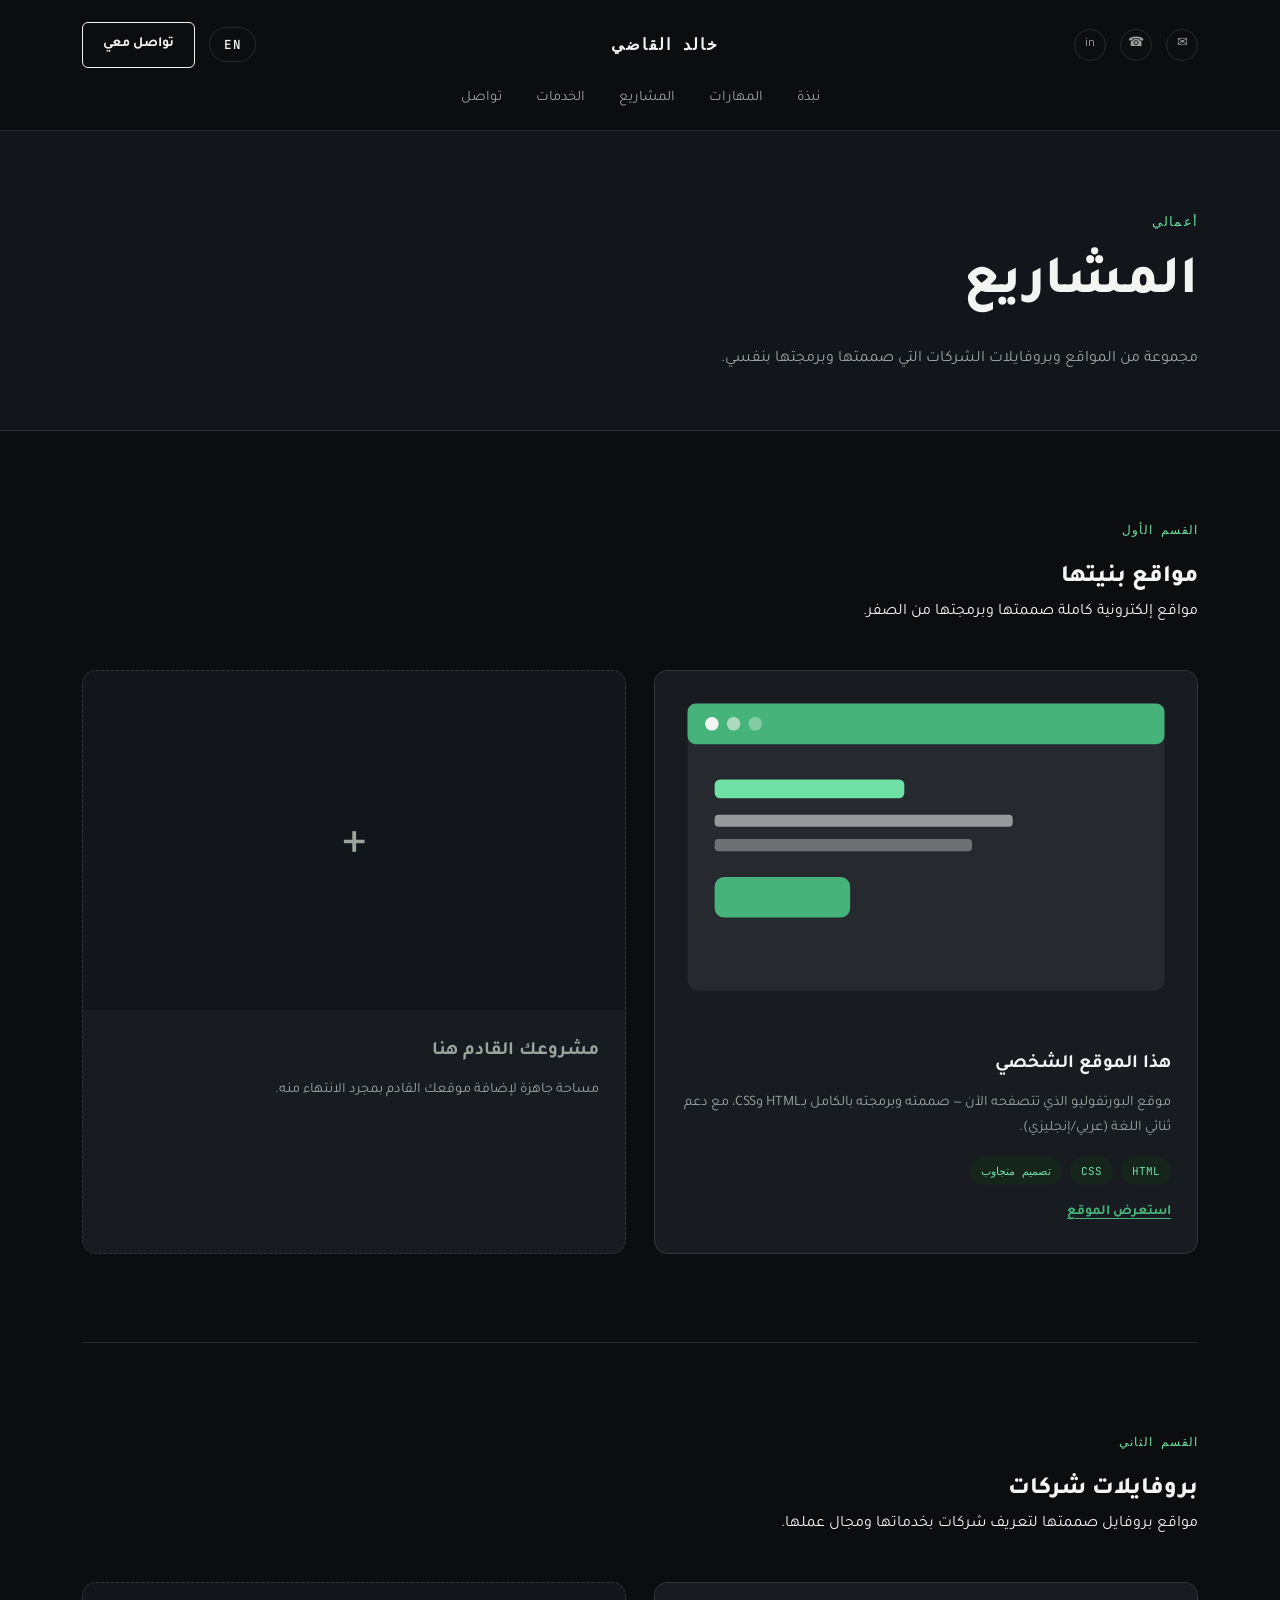
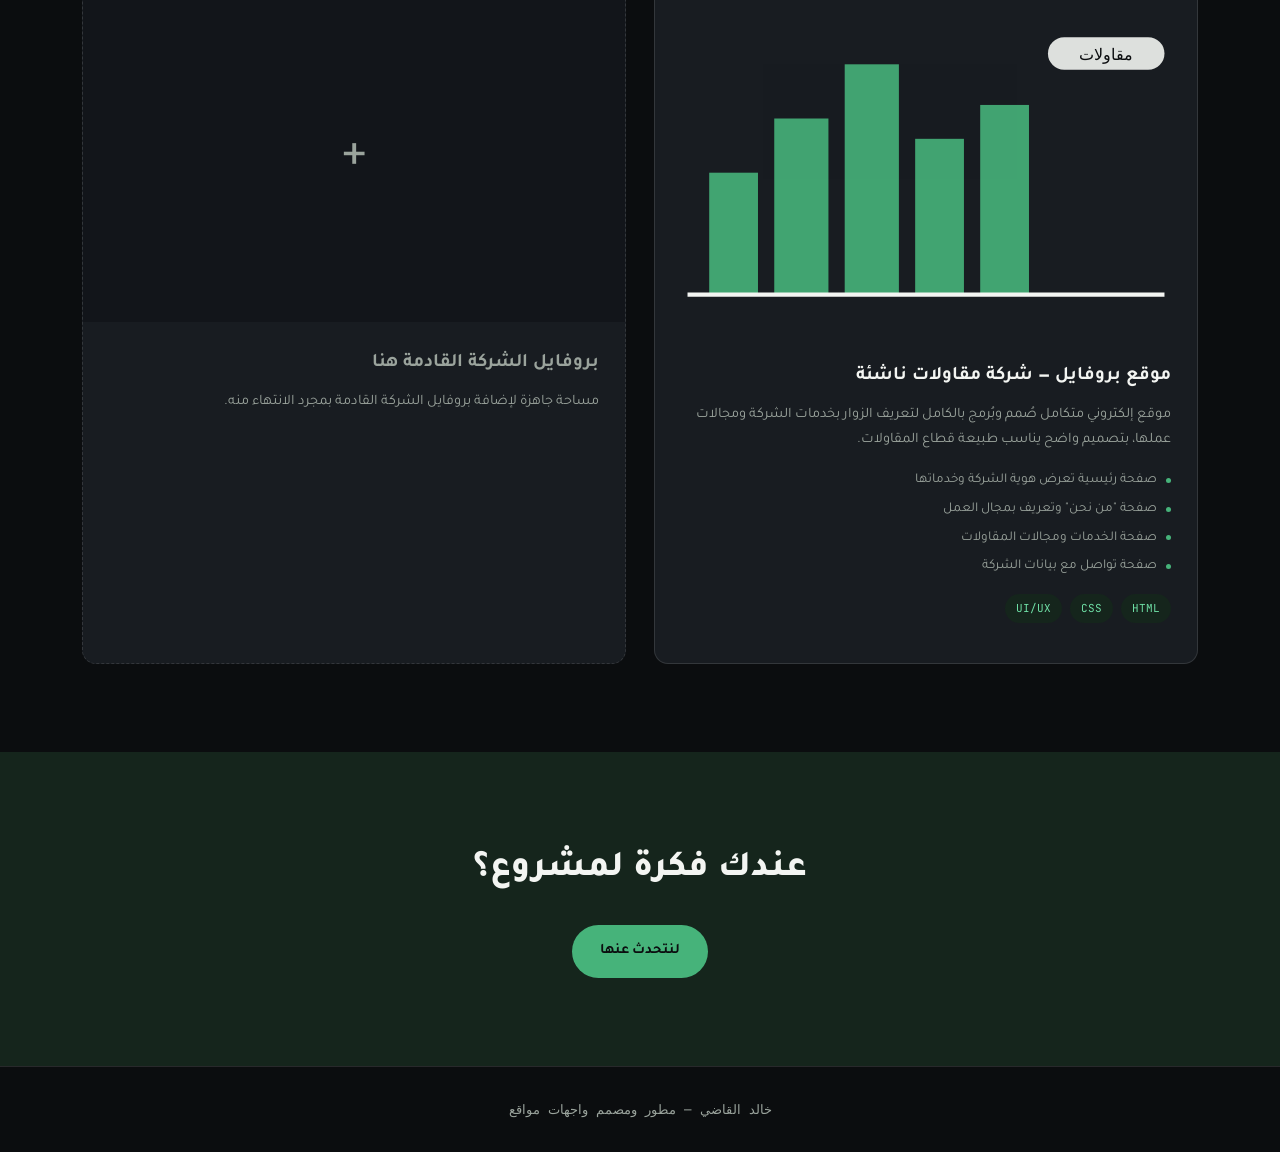
==== commit 7f9bf12d: "Update Projects.html" ====
--- a/Projects.html
+++ b/Projects.html
@@ -8,7 +8,7 @@
 <link rel="preconnect" href="https://fonts.googleapis.com">
 <link rel="preconnect" href="https://fonts.gstatic.com" crossorigin>
 <link href="https://fonts.googleapis.com/css2?family=Fraunces:ital,opsz,wght@0,9..144,400;0,9..144,500;0,9..144,600;1,9..144,500&family=Sora:wght@400;500;600;700&family=JetBrains+Mono:wght@400;500;600&family=Tajawal:wght@400;500;700;800&display=swap" rel="stylesheet">
-<link rel="stylesheet" href="style.css">
+<link rel="stylesheet" href="Protofile.css">
 </head>
 <body>
 
--- a/Protofile.css
+++ b/Protofile.css
@@ -0,0 +1,383 @@
+:root{
+  --bg:#0B0D0F;
+  --bg-alt:#12151A;
+  --bg-card:#181C21;
+  --ink:#F3F5F2;
+  --text-lo:#9AA39C;
+  --line: rgba(243,245,242,0.12);
+  --green:#46B37A;
+  --green-bright:#6FE0A6;
+  --green-dark:#1E4A2F;
+  --green-light:#15251C;
+  --dot:#CBD3CE;
+  --star-line: rgba(203,211,206,0.30);
+  --max: 1180px;
+  --font-display-en: 'Fraunces', serif;
+  --font-body-en: 'Sora', sans-serif;
+  --font-display-ar: 'Tajawal', sans-serif;
+  --font-body-ar: 'Tajawal', sans-serif;
+  --font-mono: 'JetBrains Mono', monospace;
+}
+*{box-sizing:border-box; margin:0; padding:0;}
+html{scroll-behavior:smooth;}
+@media (prefers-reduced-motion: reduce){
+  html{scroll-behavior:auto;}
+  *{animation-duration:0.01ms !important; transition-duration:0.01ms !important;}
+}
+body{
+  background:var(--bg);
+  color:var(--ink);
+  font-family:var(--font-body-ar);
+  line-height:1.7;
+}
+html[lang="en"] body{ font-family:var(--font-body-en); }
+html[lang="en"] h1, html[lang="en"] h2, html[lang="en"] .display{ font-family:var(--font-display-en); font-style:italic; font-weight:500; }
+html[lang="ar"] h1, html[lang="ar"] h2, html[lang="ar"] .display{ font-family:var(--font-display-ar); font-weight:800; }
+
+a{color:inherit;}
+.wrap{max-width:var(--max); margin:0 auto; padding:0 32px;}
+section{padding:88px 0;}
+@media (max-width:720px){ section{padding:56px 0;} }
+
+a:focus-visible, button:focus-visible{ outline:2px solid var(--green); outline-offset:3px; border-radius:4px; }
+
+/* ---------- nav ---------- */
+header.nav{ background:var(--bg); border-bottom:1px solid var(--line); position:sticky; top:0; z-index:50; }
+.nav-top{ display:flex; align-items:center; justify-content:space-between; padding:22px 32px 18px; gap:16px; }
+.nav-icons{ display:flex; gap:14px; }
+.icon-link{
+  width:32px; height:32px; border-radius:50%; border:1px solid var(--line);
+  display:flex; align-items:center; justify-content:center; text-decoration:none;
+  font-size:13px; color:var(--text-lo); transition:border-color .2s ease, color .2s ease;
+}
+.icon-link:hover{ border-color:var(--green); color:var(--green-bright); }
+.site-title{
+  font-family:var(--font-mono); font-size:16px; letter-spacing:.12em; text-transform:uppercase;
+  text-decoration:none; color:var(--ink); font-weight:600;
+}
+.nav-actions{ display:flex; align-items:center; gap:14px; }
+.lang-btn{
+  font-family:var(--font-mono); font-size:12.5px; font-weight:600;
+  background:transparent; border:1px solid var(--line); color:var(--ink);
+  padding:8px 14px; border-radius:999px; cursor:pointer; letter-spacing:.04em;
+  transition:border-color .2s ease;
+}
+.lang-btn:hover{ border-color:var(--green); }
+.btn-outline{
+  border:1px solid var(--ink); color:var(--ink); text-decoration:none;
+  padding:10px 20px; border-radius:6px; font-size:14px; font-weight:600;
+  transition:background .2s ease, color .2s ease, border-color .2s ease;
+}
+.btn-outline:hover{ background:var(--green); color:var(--bg); border-color:var(--green); }
+nav.links{
+  display:flex; justify-content:center; gap:34px; padding:0 32px 20px;
+  font-size:14.5px;
+}
+nav.links a{ text-decoration:none; color:var(--text-lo); transition:color .2s ease; }
+nav.links a:hover{ color:var(--green-bright); }
+@media (max-width:720px){
+  .nav-top{ flex-wrap:wrap; }
+  nav.links{ gap:18px; flex-wrap:wrap; font-size:13px; }
+}
+
+/* ---------- hero ---------- */
+.hero{
+  position:relative; overflow:hidden;
+  min-height:100vh; min-height:100svh;
+  display:flex; align-items:center; justify-content:center;
+  text-align:center; background:var(--bg);
+}
+.constellation-bg{ position:absolute; inset:0; width:100%; height:100%; display:block; }
+.hero-content{
+  position:relative; z-index:2;
+  display:flex; flex-direction:column; align-items:center; gap:20px;
+  padding:40px 32px; max-width:640px; margin:0 auto;
+}
+.eyebrow{
+  font-family:var(--font-mono); font-size:12.5px; letter-spacing:.1em; text-transform:uppercase;
+  color:var(--green-bright); display:inline-block;
+}
+.hero-avatar{
+  width:136px; height:136px; border-radius:50%; overflow:hidden;
+  background:var(--bg-card); border:1px solid var(--line);
+  display:flex; align-items:center; justify-content:center; position:relative;
+  animation:avatarGlow 4.5s ease-in-out infinite;
+}
+@keyframes avatarGlow{
+  0%,100%{ box-shadow:0 0 0 1px var(--line), 0 0 30px rgba(70,179,122,0.14); }
+  50%{ box-shadow:0 0 0 1px var(--line), 0 0 48px rgba(70,179,122,0.26); }
+}
+.hero-avatar img{ width:100%; height:100%; object-fit:cover; display:block; }
+.avatar-fallback{ width:100%; height:100%; display:flex; align-items:center; justify-content:center; }
+.avatar-fallback svg{ width:44%; height:44%; opacity:.4; }
+.hero-name{ font-size:clamp(32px,5.2vw,50px); color:var(--ink); line-height:1.2; }
+.hero-tagline{ font-size:16px; color:var(--text-lo); max-width:42ch; }
+.hero-socials{ display:flex; gap:12px; margin-top:2px; }
+.hero-socials .icon-link{ width:38px; height:38px; font-size:14px; }
+.hero-cta{ display:flex; gap:16px; margin-top:10px; flex-wrap:wrap; justify-content:center; }
+.scroll-hint{
+  position:absolute; bottom:26px; left:50%; transform:translateX(-50%);
+  color:var(--text-lo); font-size:20px; z-index:2;
+  animation:scrollBounce 2.2s ease-in-out infinite;
+}
+@keyframes scrollBounce{ 0%,100%{ transform:translateX(-50%) translateY(0); opacity:.6;} 50%{ transform:translateX(-50%) translateY(8px); opacity:1;} }
+
+/* ---------- services triptych ---------- */
+.triptych{ background:var(--bg-alt); }
+.triptych .center{ text-align:center; margin-bottom:56px; color:var(--ink); }
+.triptych-grid{ display:grid; grid-template-columns:repeat(3,1fr); gap:48px; text-align:center; }
+@media (max-width:820px){ .triptych-grid{ grid-template-columns:1fr; gap:40px; } }
+.triptych-col h3{ font-size:20px; margin-bottom:14px; font-family:var(--font-body-ar); color:var(--ink); }
+html[lang="en"] .triptych-col h3{ font-family:var(--font-body-en); font-weight:700; }
+.triptych-col p{ font-size:14.5px; color:var(--text-lo); max-width:32ch; margin:0 auto 16px; }
+.triptych-col a{ font-size:14px; text-decoration:underline; text-underline-offset:4px; color:var(--green); font-weight:600; }
+.triptych-col a:hover{ color:var(--green-bright); }
+
+.rule{ border:none; border-top:1px solid var(--line); margin:0; }
+
+/* ---------- split sections ---------- */
+.split-grid{ display:grid; grid-template-columns:0.75fr 1.25fr; gap:64px; align-items:start; }
+@media (max-width:860px){ .split-grid{ grid-template-columns:1fr; gap:32px; } }
+.split-media .tag{ display:block; margin-bottom:16px; }
+.media-box{ border-radius:10px; overflow:hidden; aspect-ratio:1/1; max-width:340px; border:1px solid var(--line); }
+.media-box svg{ width:100%; height:100%; display:block; animation:floatShape 6s ease-in-out infinite; }
+@keyframes floatShape{ 0%,100%{ transform:translateY(0);} 50%{ transform:translateY(-6px);} }
+.tag{
+  font-family:var(--font-mono); font-size:12px; letter-spacing:.08em; text-transform:uppercase;
+  color:var(--green-bright);
+}
+.split-body h2.display{ font-size:clamp(26px,3.6vw,38px); margin-bottom:20px; color:var(--ink); }
+.split-body .lead{ font-size:16px; color:var(--text-lo); max-width:56ch; margin-bottom:8px; }
+.two-col{ display:grid; grid-template-columns:1fr 1fr; gap:32px; margin-top:36px; }
+@media (max-width:560px){ .two-col{ grid-template-columns:1fr; } }
+.two-col h4{ font-size:14px; letter-spacing:.04em; text-transform:uppercase; margin-bottom:10px; color:var(--ink); }
+.two-col p{ font-size:14px; color:var(--text-lo); margin-bottom:12px; }
+.two-col a{ font-size:13.5px; text-decoration:underline; text-underline-offset:4px; color:var(--green); font-weight:600; }
+.two-col a:hover{ color:var(--green-bright); }
+
+.split.alt .project-list{ list-style:none; display:flex; flex-direction:column; gap:8px; margin:22px 0 30px; }
+.split.alt .project-list li{ display:flex; align-items:center; gap:10px; font-size:14px; color:var(--text-lo); }
+.split.alt .project-list li::before{ content:''; width:6px; height:6px; border-radius:50%; background:var(--green); flex-shrink:0; }
+.btn-solid{
+  display:inline-block; background:var(--green); color:var(--bg);
+  padding:14px 28px; border-radius:999px; text-decoration:none; font-weight:700; font-size:14.5px;
+  transition:transform .2s ease, background .2s ease;
+}
+.btn-solid:hover{ transform:translateY(-2px); background:var(--green-bright); }
+.btn-outline-invert{
+  display:inline-block; border:1px solid var(--line); color:var(--ink);
+  padding:14px 28px; border-radius:999px; text-decoration:none; font-weight:700; font-size:14.5px;
+  transition:border-color .2s ease, color .2s ease;
+}
+.btn-outline-invert:hover{ border-color:var(--green); color:var(--green-bright); }
+
+/* ---------- skills ---------- */
+.section-head{ max-width:60ch; margin-bottom:44px; }
+.section-head h2{ margin-top:12px; color:var(--ink); }
+.skills-wrap{ display:flex; flex-wrap:wrap; gap:14px; }
+.skill-chip{
+  display:flex; align-items:center; gap:10px;
+  padding:14px 20px; border-radius:12px;
+  background:var(--green-light); border:1px solid var(--line);
+  font-size:15px; font-weight:600; color:var(--ink);
+  transition:border-color .2s ease, transform .2s ease;
+}
+.skill-chip:hover{ border-color:var(--green); transform:translateY(-3px); }
+.skill-dot{ width:10px; height:10px; border-radius:3px; background:var(--green); }
+.skill-chip:nth-child(2n) .skill-dot{ background:var(--ink); }
+.skill-chip:nth-child(3n) .skill-dot{ background:var(--green-bright); }
+
+/* ---------- contact ---------- */
+.contact-inner{ display:grid; grid-template-columns:1fr 1fr; gap:56px; align-items:center; }
+@media (max-width:820px){ .contact-inner{ grid-template-columns:1fr; } }
+.contact-list{ display:flex; flex-direction:column; margin-top:28px; }
+.contact-row{
+  display:flex; align-items:center; justify-content:space-between;
+  padding:18px 0; border-bottom:1px solid var(--line);
+  text-decoration:none; color:var(--ink);
+  transition:color .2s ease;
+}
+.contact-row:hover{ color:var(--green-bright); }
+.contact-row .k{ font-family:var(--font-mono); font-size:12px; color:var(--text-lo); text-transform:uppercase; letter-spacing:.06em; }
+.contact-row .v{ font-size:16px; font-weight:600; }
+.contact-visual{
+  aspect-ratio:1/1; border-radius:14px; background:var(--green-light); border:1px solid var(--line);
+  display:flex; align-items:center; justify-content:center; position:relative; overflow:hidden;
+}
+.contact-visual .ring{ position:absolute; border:1px solid var(--line); border-radius:50%; }
+.contact-visual .r1{ width:70%; height:70%; }
+.contact-visual .r2{ width:45%; height:45%; border-color:var(--green); opacity:.5; }
+.contact-initial{ font-family:var(--font-display-ar); font-weight:800; font-size:96px; color:var(--green-bright); z-index:2; }
+
+footer{
+  padding:32px 0; text-align:center; border-top:1px solid var(--line);
+  font-family:var(--font-mono); font-size:12.5px; color:var(--text-lo);
+}
+
+/* ---------- inspiration examples ---------- */
+.examples-grid{ display:grid; grid-template-columns:repeat(4,1fr); gap:22px; }
+@media (max-width:980px){ .examples-grid{ grid-template-columns:1fr 1fr; } }
+@media (max-width:560px){ .examples-grid{ grid-template-columns:1fr; } }
+.example-card{
+  border-radius:14px; padding:28px 24px 22px; display:flex; flex-direction:column; gap:14px;
+  min-height:220px; border:1px solid var(--line); text-decoration:none; color:var(--ink);
+  transition:transform .2s ease, box-shadow .2s ease, border-color .2s ease;
+}
+.example-card:hover{ transform:translateY(-4px); box-shadow:0 14px 30px rgba(0,0,0,0.35); border-color:var(--green); }
+.example-icon{ font-size:32px; line-height:1; }
+.example-card h3{ font-size:16.5px; }
+.example-card p{ font-size:13.5px; color:var(--text-lo); flex:1; }
+.example-visit{
+  font-family:var(--font-mono); font-size:11px; letter-spacing:.06em; text-transform:uppercase;
+  font-weight:600; color:var(--green-bright); display:flex; align-items:center; gap:6px;
+}
+.example-visit::after{ content:'↗'; }
+.example-card.tone-a{ background:#15251C; }
+.example-card.tone-b{ background:#151C26; }
+.example-card.tone-c{ background:#241715; }
+.example-card.tone-d{ background:#1A1C1F; }
+.examples-note{ font-size:12.5px; color:var(--text-lo); margin-top:22px; }
+
+/* ---------- projects page ---------- */
+.page-header{ padding:80px 0 56px; border-bottom:1px solid var(--line); background:var(--bg-alt); }
+.page-header .eyebrow{ display:block; }
+.page-header h1{ font-size:clamp(34px,5vw,54px); color:var(--ink); margin:6px 0 16px; }
+.page-header .lead{ font-size:16px; color:var(--text-lo); max-width:56ch; }
+
+.project-grid{ display:grid; grid-template-columns:1fr 1fr; gap:28px; }
+@media (max-width:780px){ .project-grid{ grid-template-columns:1fr; } }
+
+.project-card-sm{
+  border:1px solid var(--line); border-radius:14px; overflow:hidden;
+  background:var(--bg-card); display:flex; flex-direction:column;
+  transition:transform .2s ease, box-shadow .2s ease;
+}
+.project-card-sm:hover{ transform:translateY(-4px); box-shadow:0 14px 30px rgba(0,0,0,0.35); }
+.card-media{ aspect-ratio:16/10; background:var(--green-light); }
+.card-media svg{ width:100%; height:100%; display:block; }
+.card-body{ padding:26px; }
+.card-body h3{ font-size:19px; margin-bottom:10px; color:var(--ink); font-family:var(--font-body-ar); }
+html[lang="en"] .card-body h3{ font-family:var(--font-body-en); font-weight:700; }
+.card-body p{ font-size:14.5px; color:var(--text-lo); margin-bottom:16px; }
+.card-list{ list-style:none; display:flex; flex-direction:column; gap:6px; margin-bottom:16px; }
+.card-list li{ display:flex; align-items:center; gap:9px; font-size:13.5px; color:var(--text-lo); }
+.card-list li::before{ content:''; width:5px; height:5px; border-radius:50%; background:var(--green); flex-shrink:0; }
+.card-tags{ display:flex; flex-wrap:wrap; gap:8px; margin-bottom:14px; }
+.ptag{ font-family:var(--font-mono); font-size:11px; padding:5px 11px; border-radius:999px; background:var(--green-light); color:var(--green-bright); }
+.card-link{ font-size:14px; font-weight:600; text-decoration:underline; text-underline-offset:4px; color:var(--green); }
+.card-link:hover{ color:var(--green-bright); }
+
+.placeholder-card{ border-style:dashed; }
+.placeholder-media{ display:flex; align-items:center; justify-content:center; background:var(--bg-alt); }
+.placeholder-media .plus{ font-size:44px; color:var(--text-lo); font-family:var(--font-mono); }
+.placeholder-card h3, .placeholder-card p{ color:var(--text-lo); }
+
+.cta-band{ background:var(--green-light); text-align:center; }
+.cta-inner{ display:flex; flex-direction:column; align-items:center; gap:24px; }
+.cta-inner h2{ color:var(--ink); font-size:clamp(26px,3.6vw,36px); }
+
+/* =====================================================================
+   MOBILE / PHONE EXPERIENCE
+   Hamburger nav + comfortable spacing, sizing and touch targets on
+   small screens. Everything below only changes layout at <=720px /
+   <=480px — desktop styles above are untouched.
+   ===================================================================== */
+
+/* hamburger button — hidden on desktop */
+.menu-toggle{
+  display:none;
+  width:40px; height:40px; border-radius:8px;
+  border:1px solid var(--line); background:transparent;
+  align-items:center; justify-content:center;
+  cursor:pointer; flex-shrink:0;
+}
+.menu-toggle span{
+  display:block; width:18px; height:2px; background:var(--ink);
+  position:relative; transition:transform .2s ease, opacity .2s ease;
+}
+.menu-toggle span::before, .menu-toggle span::after{
+  content:''; position:absolute; inset-inline-start:0; width:18px; height:2px; background:var(--ink);
+  transition:transform .2s ease;
+}
+.menu-toggle span::before{ transform:translateY(-6px); }
+.menu-toggle span::after{ transform:translateY(6px); }
+.menu-toggle[aria-expanded="true"] span{ background:transparent; }
+.menu-toggle[aria-expanded="true"] span::before{ transform:translateY(0) rotate(45deg); }
+.menu-toggle[aria-expanded="true"] span::after{ transform:translateY(0) rotate(-45deg); }
+.nav-cta-mobile{ display:none; }
+
+@media (max-width:720px){
+  /* --- nav: compact single row + slide-down menu --- */
+  .nav-top{ padding:16px 20px; flex-wrap:nowrap; }
+  .nav-icons{ display:none; }               /* redundant with hero + contact section on phones */
+  .site-title{ font-size:14px; }
+  .nav-actions{ gap:10px; }
+  .nav-actions .btn-outline{ display:none; } /* CTA lives inside the menu instead, saves space */
+  .menu-toggle{ display:flex; }
+
+  nav.links{
+    display:none;
+    flex-direction:column;
+    align-items:stretch;
+    gap:0;
+    padding:8px 20px 18px;
+  }
+  nav.links.open{ display:flex; }
+  nav.links a{
+    padding:14px 4px;
+    border-bottom:1px solid var(--line);
+    font-size:15px;
+  }
+  nav.links a:last-child{ border-bottom:none; }
+  .nav-cta-mobile{
+    display:block; margin-top:10px; text-align:center; padding:13px;
+    border:1px solid var(--green); border-radius:8px;
+    color:var(--green-bright); font-weight:600; font-size:14px;
+    text-decoration:none;
+  }
+
+  /* --- hero --- */
+  .hero-avatar{ width:104px; height:104px; }
+  .hero-content{ gap:16px; padding:32px 22px; }
+  .hero-name{ font-size:clamp(26px,8vw,34px); }
+  .hero-tagline{ font-size:14.5px; }
+  .hero-cta{ width:100%; flex-direction:column; gap:12px; }
+  .hero-cta a{ width:100%; text-align:center; }
+  .scroll-hint{ bottom:16px; }
+
+  /* --- section rhythm & type scale --- */
+  .section-head{ margin-bottom:32px; }
+  .split-body h2.display{ font-size:28px; }
+  .split-body .lead{ font-size:15px; }
+
+  /* --- triptych --- */
+  .triptych-col{ padding:0 8px; }
+
+  /* --- skills chips: comfortable tap size --- */
+  .skill-chip{ padding:12px 16px; font-size:14px; flex:1 1 auto; justify-content:center; }
+
+  /* --- contact --- */
+  .contact-visual{ max-width:220px; margin:0 auto; }
+  .contact-initial{ font-size:64px; }
+  .contact-row{ padding:16px 0; }
+  .contact-row .v{ font-size:14.5px; }
+
+  /* --- buttons: full-width, easy to tap --- */
+  .btn-solid, .btn-outline-invert{
+    display:block; width:100%; text-align:center; padding:15px 22px;
+  }
+  #project .split-body > a.btn-solid + a{
+    display:block; margin-inline-start:0 !important; margin-top:14px; text-align:center;
+  }
+
+  /* --- projects page --- */
+  .page-header{ padding:56px 0 40px; }
+  .card-body{ padding:20px; }
+}
+
+@media (max-width:420px){
+  .wrap{ padding:0 18px; }
+  .hero-name{ font-size:24px; }
+  .hero-avatar{ width:92px; height:92px; }
+  section{ padding:44px 0; }
+}
